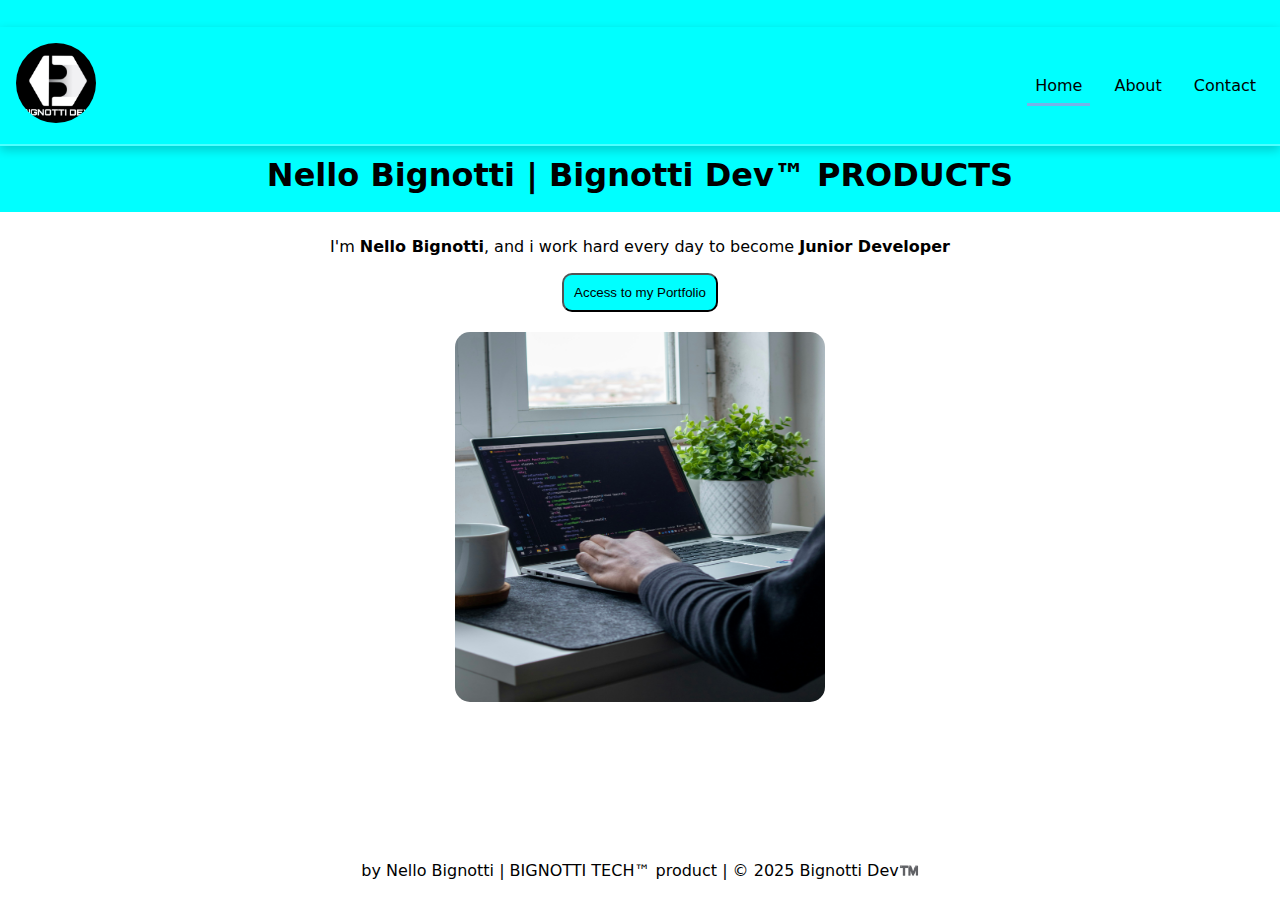
==== index.html @ 023cac76 "Making it better" ====
<!DOCTYPE html>
<html lang="en">
<head>
    <meta charset="UTF-8">
    <meta name="viewport" content="width=device-width, initial-scale=1.0">
    <title>001</title>

    <link rel="stylesheet" href="https://cdnjs.cloudflare.com/ajax/libs/font-awesome/6.0.0/css/all.min.css">
    <link rel="stylesheet" href="./css/style.css">
</head>
<body style="text-align: center; font-family: system-ui, -apple-system, BlinkMacSystemFont, 'Segoe UI', Roboto, Oxygen, Ubuntu, Cantarell, 'Open Sans', 'Helvetica Neue', sans-serif;">

    <header style=" height: 211.6px; background-color: aqua;padding-top: 27px; padding-bottom: 23px; margin: 0px; font-family: system-ui, -apple-system, BlinkMacSystemFont, 'Segoe UI', Roboto, Oxygen, Ubuntu, Cantarell, 'Open Sans', 'Helvetica Neue', sans-serif;">
        <nav>
            <a href="index.html" id="logo"><img src="./img/logo.jpg" alt="Logo" id="imgLogo"></a>
            <input type="checkbox" id="hamburger"/>
            <label for="hamburger">
                <i class="fa-solid fa-bars"></i>
            </label>
            <ul class="menu-animate">
                <li>
                    <a href="index.html" class="active">Home</a>
                </li>
                <li>
                    <a href="about.html">About</a>
                </li>
                <li>
                    <a href="contact.html">Contact</a>
                </li>
            </ul>
        </nav>
        <h1 style="padding-bottom: 10px; padding-top: 10px;" class="scroll-animate">Nello Bignotti | Bignotti Dev™ PRODUCTS</h1>
    </header>
   
    <div style="padding-top: 25px; padding-bottom: 20px;" id="div1" class="scroll-animate">
        
        <p>I'm <b>Nello Bignotti</b>,
        and i work hard every day to become <b>Junior Developer
        </b></p>
        <button>Access to my Portfolio</button>
    </div>
    <img src="./img/webdev.jpg" alt="NelloBignotti" id="img1" class="scroll-animate">
    
    <footer>by Nello Bignotti | BIGNOTTI TECH™ product | © 2025 Bignotti Dev™️</footer>

    <script defer>
        const checkbox = document.querySelector('#hamburger');
        const navLinks = document.querySelector('ul');
      
        checkbox.addEventListener('change', () => {
          navLinks.classList.toggle('active');
          navLinks.classList.toggle('show');
        });
        const links = document.querySelectorAll('ul a');
        links.forEach(link => {
        link.addEventListener('click', () => {
        checkbox.checked = false;
        navLinks.classList.remove('active');
        navLinks.classList.remove('show'); 
  });
    });
    </script>

    <!--per far salire gli elementi. questo script + css (show ecc ecc)-->
    <script>
        const animatedItems = document.querySelectorAll('.scroll-animate');

        function scrollAnimation() {
            animatedItems.forEach(item => {
                const itemTop = item.getBoundingClientRect().top;
                const windowHeight = window.innerHeight;

                if (itemTop < windowHeight - 100) {
                    item.classList.add('show');
                }else {
                    item.classList.remove('show');
                }
            });
        }

        window.addEventListener('scroll', scrollAnimation);
        window.addEventListener('load', scrollAnimation);
    </script>
</body>
</html>
---- css/style.css ----
html {
    scroll-behavior: smooth;
}

* {
    padding: 0;
    margin: 0;
    box-sizing: border-box;
}

nav {
    font-family: system-ui, -apple-system, BlinkMacSystemFont, 'Segoe UI', Roboto, Oxygen, Ubuntu, Cantarell, 'Open Sans', 'Helvetica Neue', sans-serif;
    display: flex;
    align-items: center;
    justify-content: space-between;
    padding: 1em;
    background-color: aqua;
    box-shadow: 0 4px 10px rgba(0, 0, 0, 0.2);
    border-bottom: 2px solid rgba(255, 255, 255, 0.3);
    transition: all 0.3s ease-in-out;
    position: relative;
    z-index: 10;
}

nav a {
    text-decoration: none;
    text-transform: capitalize;
    color: black;
    transition: background-color 0.3s ease-in-out;
}

#logo {
    font-size: 1.2em;
    font-weight: 600;
}

input[type="checkbox"] {
    appearance: none;
    -webkit-appearance: none;
}

label {
    display: none;
    cursor: pointer;
}

ul {
    list-style: none;
    display: flex;
    gap: 1em;
    transition: all 0.5s ease;
    opacity: 1;
}

ul a {
    padding: 0.5em;
    background-color: transparent; 
    transition: background-color 0.3s ease-in-out;
    border-bottom: 3px solid transparent;
}

ul a.active{
    border-bottom: 3px solid rgb(118, 179, 233);
}

ul a:hover {
    background-color: rgb(118, 179, 233); 
    border-bottom: 3px solid transparent;
}

.active {
    border-bottom: 3px solid rgb(118, 179, 233);
}

@media screen and (max-width: 600px) {
    label {
        display: block;
        z-index: 20;
    }

    ul {
        font-size: 1.2em;
        position: absolute;
        left: -100%;
        flex-direction: column;
        align-items: center;
        justify-content: center;
        background-color: rgb(60, 162, 196);
        gap: 2em;
        top: 60px;
        width: 100%;
        height: calc(100vh - 60px);
        opacity: 0;
        transition: all 0.5s ease-in-out;
        z-index: 10;
        
        width: 100%;
        text-align: center;
        background-color: rgb(60, 162, 196); /* Sfondo menu */
    }

    input[type="checkbox"]:checked ~ ul {
        left: 0;
        opacity: 1;
    }

    ul a {
        background-color: rgb(60, 162, 196); 

        padding: 1em; 
        font-size: 1.5em;
        text-align: center;
        width: 100%; 
        display: block;
        background-color: transparent;
    }

    ul a:hover {
        background-color: rgb(120, 187, 254); 
    }

    nav {
        padding: 1em; 
        display: flex;
        flex-direction: column;/* Mette logo e hamburger uno sopra l'altro */
        text-align: center;
    }

    #div1 {
        text-align: center;
        padding: 20px;
    }

    #img1 {
        width: 80%; /* Immagine più piccola */
        height: auto;
        margin-top: 20px;
    }

    button {
        width: 80%;
        max-width: 250px;
        margin: 10px auto;
        display: block;
        font-size: 1.2em;
    }

    footer {
        position: relative; /* Footer sempre giù */
        text-align: center;
        padding: 20px;
        font-size: 0.9em;
    }
}

body {
    background-color: white;
}

#div1 {
    background-color: #ffffff;
    padding: 25px 0;
}

p {
    padding-bottom: 17px;
}

button {
    border-radius: 10px;
    padding: 10px;
    background-color: aqua;
    transition: transform 0.3s ease-in-out;
}

button:hover {
    transform: scale(1.1);
}

footer {
    position: absolute;
    bottom: 20px;
    left: 0;
    width: 100%;
}

header {
    padding-top: 27px;
    padding-bottom: 23px;
    text-align: center;
}

h1 {
    font-size: 2rem;
    opacity: 1;
    transition: opacity 1s ease-in-out;
}

#img1 {
    border-radius: 15px;
    width: 370px;
    height: 370px;
    transition: transform 0.3s ease-in-out;
}

#img1:hover {
    transform: scale(1.1);
}

#imgLogo {
    width: 80px;
    border-radius: 50%;
    transition: transform 0.6s cubic-bezier(0.4, 0, 0.2, 1);
}

#imgLogo:hover {
    transform: scale(1.2) rotate(8deg);
}

.scroll-animate {
    opacity: 0;
    transform: translateY(50px);
    transition: opacity 1s ease, transform 1s ease;
}

.scroll-animate.show {
    opacity: 1;
    transform: translateY(0);
}

.scroll-animate {
    opacity: 0;
    transform: translateY(50px);
    transition: opacity 1s ease, transform 1s ease;
}

.scroll-animate.show {
    opacity: 1;
    transform: translateY(0);
}
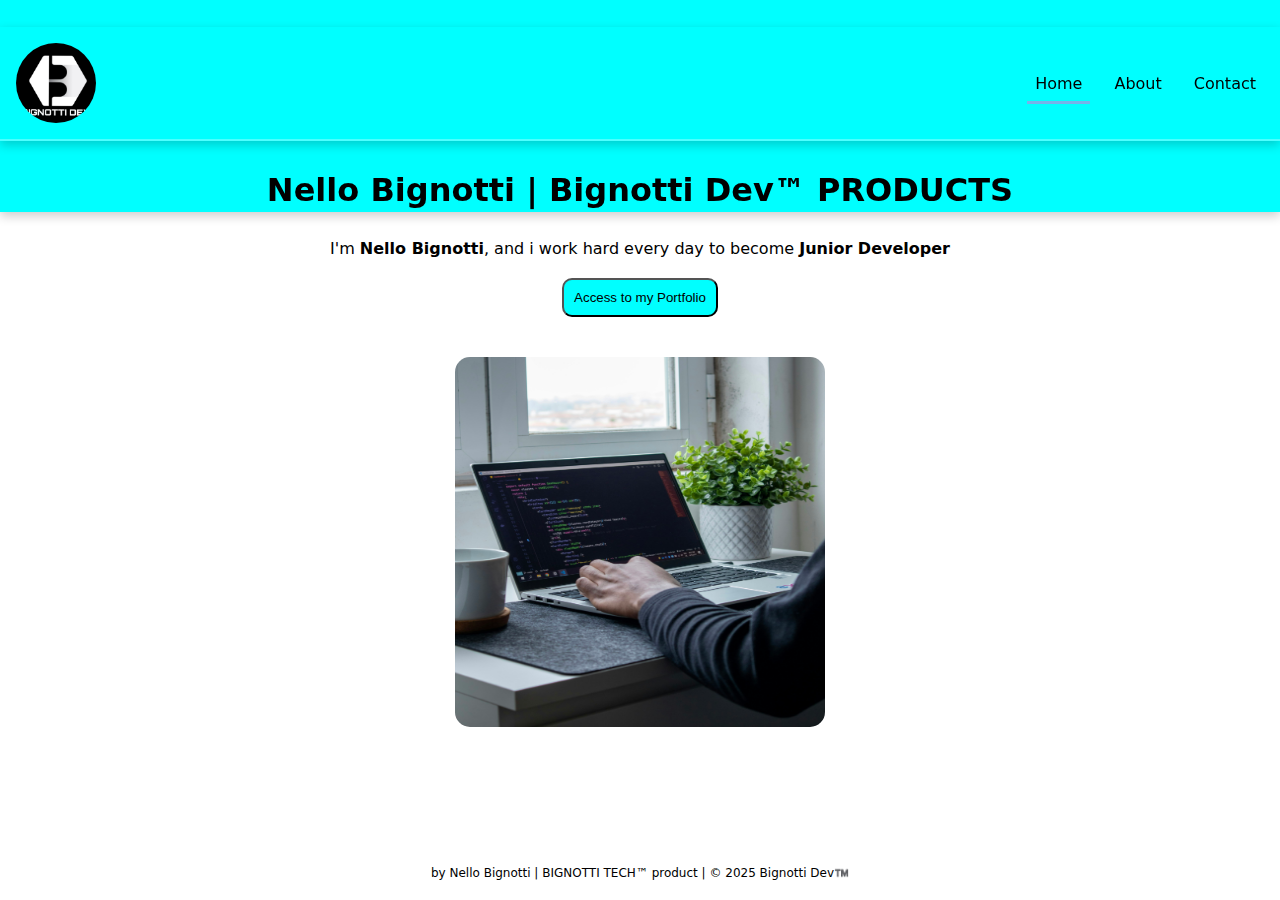
==== commit 56e7830d: "maitenance" ====
--- a/index.html
+++ b/index.html
@@ -3,7 +3,7 @@
 <head>
     <meta charset="UTF-8">
     <meta name="viewport" content="width=device-width, initial-scale=1.0">
-    <title>001</title>
+    <title>Home</title>
 
     <link rel="stylesheet" href="https://cdnjs.cloudflare.com/ajax/libs/font-awesome/6.0.0/css/all.min.css">
     <link rel="stylesheet" href="./css/style.css">
@@ -29,19 +29,27 @@
                 </li>
             </ul>
         </nav>
-        <h1 style="padding-bottom: 10px; padding-top: 10px;" class="scroll-animate">Nello Bignotti | Bignotti Dev™ PRODUCTS</h1>
+        <h1 style="padding-bottom: 10px; padding-top: 10px;" class="scroll-animate">Nello Bignotti | Bignotti <span id="span2"> Dev™ <span class="span1">PRODUCTS</span></span></h1>
     </header>
    
-    <div style="padding-top: 25px; padding-bottom: 20px;" id="div1" class="scroll-animate">
+    <section class="container">
+
+        <div style="padding-top: 25px; padding-bottom: 20px;" id="div1" class="scroll-animate">
         
-        <p>I'm <b>Nello Bignotti</b>,
-        and i work hard every day to become <b>Junior Developer
-        </b></p>
-        <button>Access to my Portfolio</button>
-    </div>
-    <img src="./img/webdev.jpg" alt="NelloBignotti" id="img1" class="scroll-animate">
+            <p>I'm <b>Nello Bignotti</b>,
+            and i work hard every day to become <b>Junior Developer
+            </b></p>
+            <button>Access to my Portfolio</button>
+        </div>
+        <img src="./img/webdev.jpg" alt="NelloBignotti" id="img1" class="scroll-animate">
+
+    </section>
     
     <footer>by Nello Bignotti | BIGNOTTI TECH™ product | © 2025 Bignotti Dev™️</footer>
+
+
+
+
 
     <script defer>
         const checkbox = document.querySelector('#hamburger');
@@ -81,5 +89,18 @@
         window.addEventListener('scroll', scrollAnimation);
         window.addEventListener('load', scrollAnimation);
     </script>
+
+    <script>
+        window.addEventListener('scroll', () => {
+        const nav = document.querySelector('nav');
+        nav.classList.toggle('scrolled', window.scrollY > 50);
+        });
+
+        window.addEventListener("scroll", function () {
+        const header = document.querySelector("header");
+        header.classList.toggle("scrolled", window.scrollY > 50);
+        });
+
+    </script>
 </body>
 </html>--- a/css/style.css
+++ b/css/style.css
@@ -1,5 +1,13 @@
 html {
     scroll-behavior: smooth;
+}
+
+body {
+    margin: 0;
+    padding: 0;
+    min-height: 100vh; 
+    overflow-x: hidden;
+    margin: 0;
 }
 
 * {
@@ -20,6 +28,13 @@
     transition: all 0.3s ease-in-out;
     position: relative;
     z-index: 10;
+
+    position: sticky;
+    top: 0;
+    z-index: 1000;
+    background-color: rgba(0, 255, 255, 0.9);
+    backdrop-filter: blur(10px);
+    transition: background-color 0.3s ease-in-out;
 }
 
 nav a {
@@ -151,7 +166,21 @@
         padding: 20px;
         font-size: 0.9em;
     }
-}
+    
+}
+
+@media screen and (max-width: 469px) {
+    #span2{
+        opacity: 0;
+    }
+}
+
+@media screen and (min-width: 470px) {
+    #span1{
+        opacity: 0;
+    }
+}
+
 
 body {
     background-color: white;
@@ -188,6 +217,14 @@
     padding-top: 27px;
     padding-bottom: 23px;
     text-align: center;
+    position: sticky;
+    top: 0;
+    z-index: 1000;
+    background-color: rgba(0, 255, 255, 0.9); 
+    backdrop-filter: blur(10px); 
+    transition: background-color 0.3s ease-in-out;
+    padding: 27px 0;
+    width: 100%;
 }
 
 h1 {
@@ -237,4 +274,122 @@
 .scroll-animate.show {
     opacity: 1;
     transform: translateY(0);
-}+}
+
+nav.scrolled {
+    padding: 0.5em; /* Navbar più piccola */
+    background-color: rgba(0, 255, 255, 0.8);
+}
+
+section {
+    padding-top: 120px; /* Stacca il testo dalla navbar */
+}
+
+
+
+* {
+    padding: 0;
+    margin: 0;
+    box-sizing: border-box;
+}
+
+html, body {
+    width: 100%;
+    height: 100%;
+    overflow-x: hidden;
+
+    margin: 0; /* Elimina qualsiasi margin di default */
+    padding: 0; /* Elimina anche i padding */
+    overflow-x: hidden; /* Se per caso ci sono scrollbar strane */
+    scroll-behavior: smooth; /* Scroll figo */
+}
+
+header {
+    position: sticky;
+    top: 0;
+    width: 100%;
+    z-index: 1000;
+    background: rgba(0, 255, 255, 0.9);
+    backdrop-filter: blur(10px);
+    transition: 0.3s;
+    padding: 20px 0;
+    text-align: center;
+}
+
+h1, p {
+    text-align: center;
+    margin: 20px 0;
+}
+
+img {
+    max-width: 100%;
+    display: block;
+    margin: 0 auto;
+    border-radius: 10px;
+}
+
+.container {
+    text-align: center;
+    padding: 50px 20px; /* Fa da distanziatore */
+}
+
+footer {
+    text-align: center;
+    margin-top: 30px;
+    font-size: 12px;
+}
+
+/* SISTEMA TESTO SOTTO SBALLATO */
+.container {
+    display: flex;
+    flex-direction: column;
+    align-items: center;
+    justify-content: center;
+    text-align: center;
+    padding: 50px 20px;
+    gap: 20px; /* spazio tra gli elementi */
+    
+}
+
+.container {
+    padding-top: 0; /* Giustizia è servita */
+    margin-top: 0;
+}
+
+/* NAVBAR STICKY */
+header {
+    position: sticky;
+    top: 0;
+    width: 100%;
+    z-index: 1000; /* Assicura che rimanga sopra tutto */
+    background: rgba(0, 255, 255, 0.9); /* Sfondo semi trasparente */
+    backdrop-filter: blur(10px); /* Effetto vetro smerigliato */
+    box-shadow: 0 4px 10px rgba(0, 0, 0, 0.2);
+    transition: background 0.3s ease;
+}
+
+header.scrolled {
+    background: rgba(0, 255, 255, 1); /* Quando scrolli diventa più scuro */
+}
+
+p {
+    margin: 0 auto; /* Testo sempre centrato */
+    max-width: 700px;
+    line-height: 1.5;
+}
+
+
+button {
+    animation: pulse 2s infinite ease-in-out;
+}
+
+@keyframes pulse {
+    0%, 100% {
+        transform: scale(1);
+        opacity: 1;
+    }
+    50% {
+        transform: scale(1.05);
+        opacity: 0.8;
+    }
+}
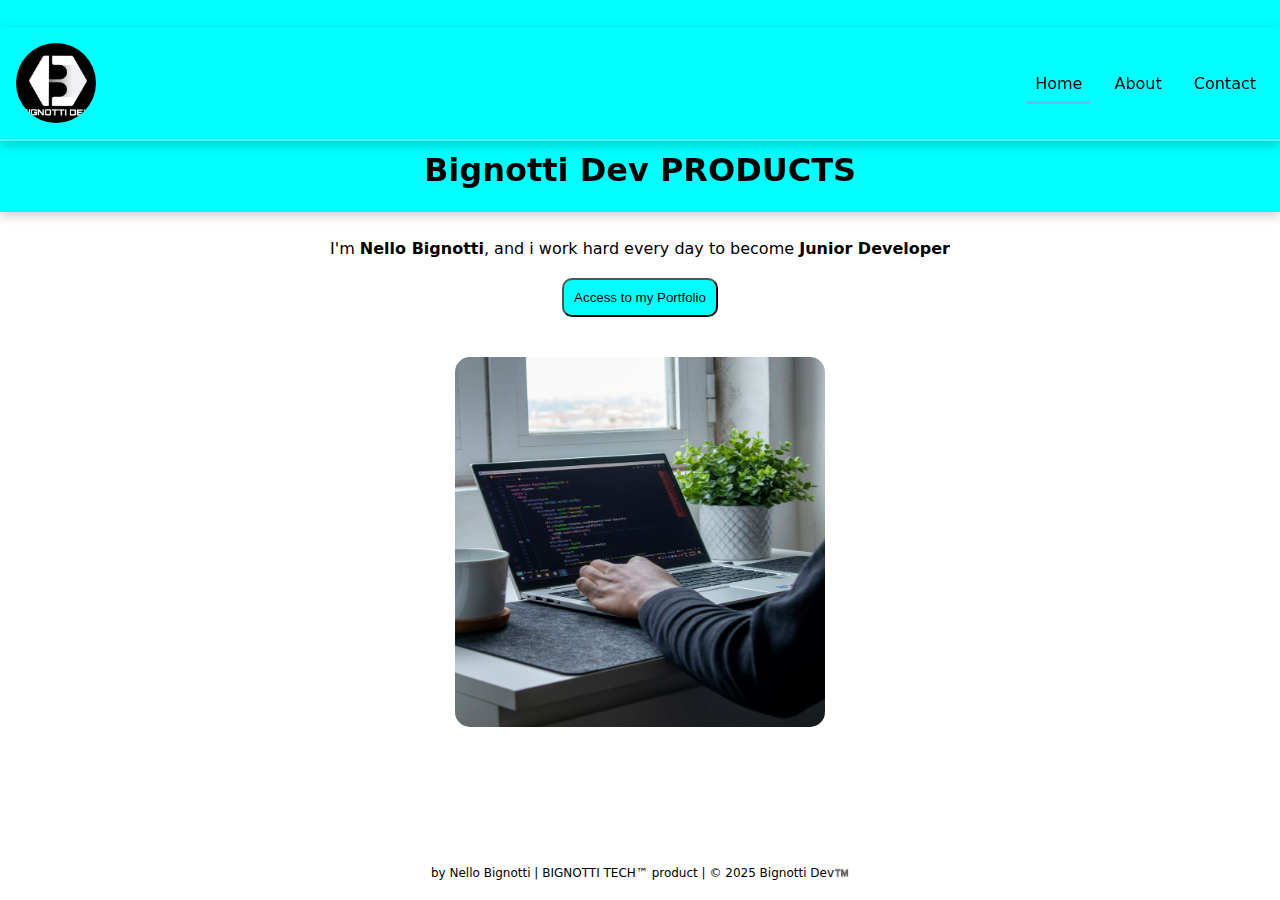
==== commit 22275a2f: "maintenance" ====
--- a/index.html
+++ b/index.html
@@ -29,7 +29,7 @@
                 </li>
             </ul>
         </nav>
-        <h1 style="padding-bottom: 10px; padding-top: 10px;" class="scroll-animate">Nello Bignotti | Bignotti <span id="span2"> Dev™ <span class="span1">PRODUCTS</span></span></h1>
+        <h1 style=" padding-top: 10px;" class="scroll-animate">Bignotti Dev PRODUCTS</h1>
     </header>
    
     <section class="container">
--- a/css/style.css
+++ b/css/style.css
@@ -166,19 +166,8 @@
         padding: 20px;
         font-size: 0.9em;
     }
+
     
-}
-
-@media screen and (max-width: 469px) {
-    #span2{
-        opacity: 0;
-    }
-}
-
-@media screen and (min-width: 470px) {
-    #span1{
-        opacity: 0;
-    }
 }
 
 
@@ -225,12 +214,20 @@
     transition: background-color 0.3s ease-in-out;
     padding: 27px 0;
     width: 100%;
+
+
 }
 
 h1 {
     font-size: 2rem;
     opacity: 1;
     transition: opacity 1s ease-in-out;
+
+    
+    margin-top: 0; /* Nessun margine di fuga */
+    padding: 0; /* Nessun trucco di magia */
+    position: relative; /* Per evitare che voli via come una mongolfiera */
+    z-index: 2; /* Sempre sopra la navbar ma sotto Dio */
 }
 
 #img1 {
@@ -302,6 +299,9 @@
     padding: 0; /* Elimina anche i padding */
     overflow-x: hidden; /* Se per caso ci sono scrollbar strane */
     scroll-behavior: smooth; /* Scroll figo */
+
+    overflow-x: hidden; /* Per evitare movimenti strani */
+    scroll-behavior: smooth; /* Scroll clean di BIGNOTTI TECH™ */
 }
 
 header {
@@ -314,11 +314,19 @@
     transition: 0.3s;
     padding: 20px 0;
     text-align: center;
-}
+    box-shadow: 0 4px 10px rgba(0, 0, 0, 0.2);
+    transition: background 0.3s ease;
+    
+}
+
+
+header.scrolled {
+    background: rgba(0, 255, 255, 1); /* Quando scrolli diventa più scuro */
+}
+
 
 h1, p {
     text-align: center;
-    margin: 20px 0;
 }
 
 img {
@@ -331,16 +339,6 @@
 .container {
     text-align: center;
     padding: 50px 20px; /* Fa da distanziatore */
-}
-
-footer {
-    text-align: center;
-    margin-top: 30px;
-    font-size: 12px;
-}
-
-/* SISTEMA TESTO SOTTO SBALLATO */
-.container {
     display: flex;
     flex-direction: column;
     align-items: center;
@@ -348,29 +346,16 @@
     text-align: center;
     padding: 50px 20px;
     gap: 20px; /* spazio tra gli elementi */
-    
-}
-
-.container {
     padding-top: 0; /* Giustizia è servita */
     margin-top: 0;
 }
 
-/* NAVBAR STICKY */
-header {
-    position: sticky;
-    top: 0;
-    width: 100%;
-    z-index: 1000; /* Assicura che rimanga sopra tutto */
-    background: rgba(0, 255, 255, 0.9); /* Sfondo semi trasparente */
-    backdrop-filter: blur(10px); /* Effetto vetro smerigliato */
-    box-shadow: 0 4px 10px rgba(0, 0, 0, 0.2);
-    transition: background 0.3s ease;
-}
-
-header.scrolled {
-    background: rgba(0, 255, 255, 1); /* Quando scrolli diventa più scuro */
-}
+footer {
+    text-align: center;
+    margin-top: 30px;
+    font-size: 12px;
+}
+
 
 p {
     margin: 0 auto; /* Testo sempre centrato */
@@ -393,3 +378,4 @@
         opacity: 0.8;
     }
 }
+
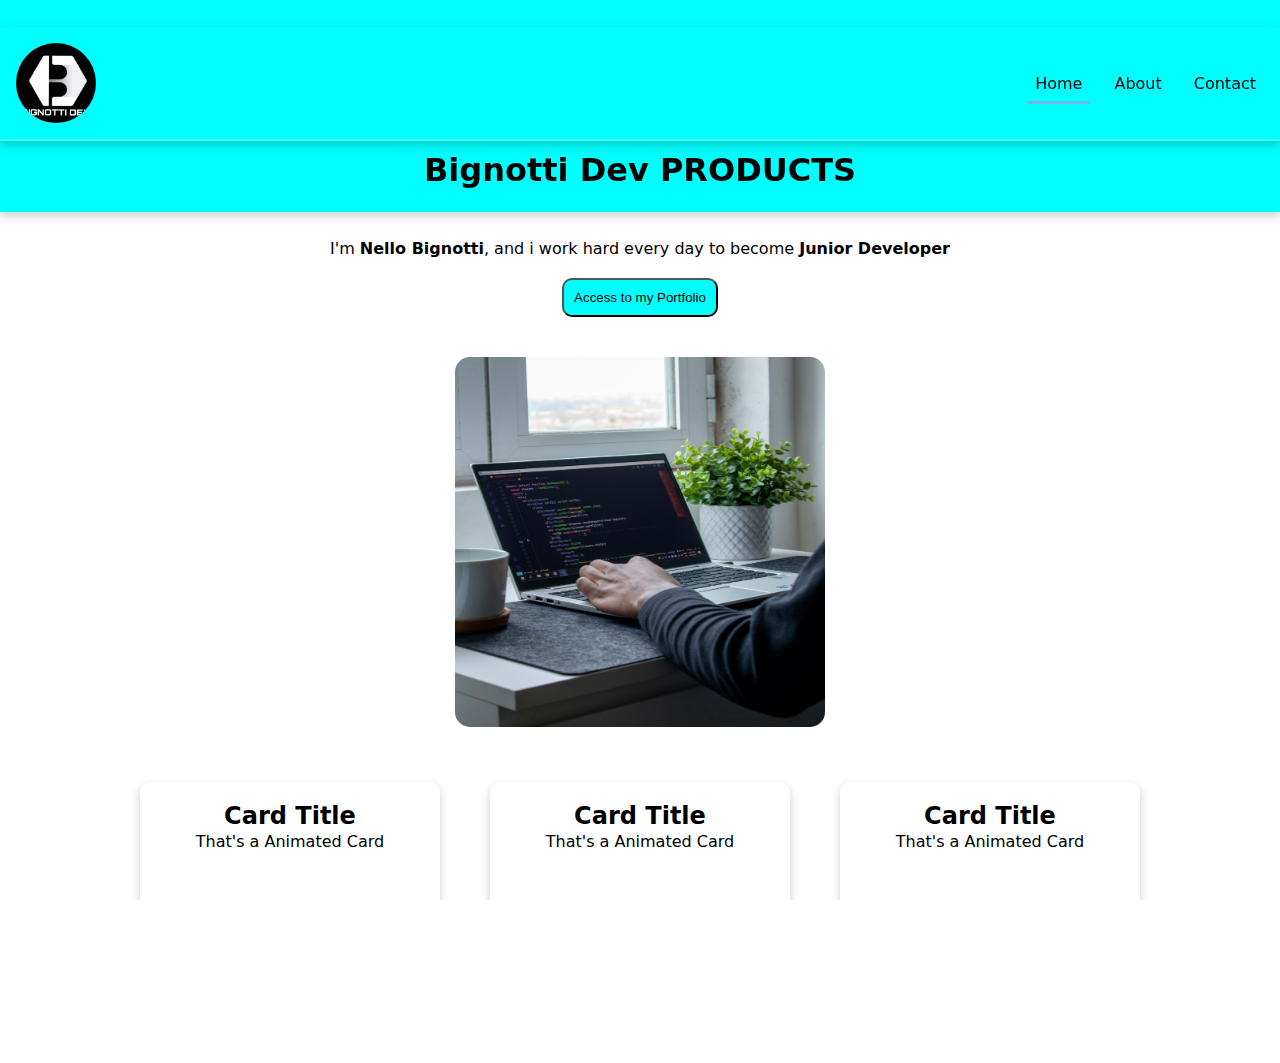
==== commit 977c5d9d: "maintenance" ====
--- a/index.html
+++ b/index.html
@@ -35,13 +35,27 @@
     <section class="container">
 
         <div style="padding-top: 25px; padding-bottom: 20px;" id="div1" class="scroll-animate">
-        
-            <p>I'm <b>Nello Bignotti</b>,
+            <p class="scroll-animate">I'm <b>Nello Bignotti</b>,
             and i work hard every day to become <b>Junior Developer
             </b></p>
             <button>Access to my Portfolio</button>
         </div>
         <img src="./img/webdev.jpg" alt="NelloBignotti" id="img1" class="scroll-animate">
+
+        <div class="container-card">
+            <div class="card">
+                <h2>Card Title</h2>
+                <p>That's a Animated Card</p>
+            </div>
+            <div class="card">
+                <h2>Card Title</h2>
+                <p>That's a Animated Card</p>
+            </div>
+            <div class="card">
+                <h2>Card Title</h2>
+                <p>That's a Animated Card</p>
+            </div>
+        </div>
 
     </section>
     
@@ -90,17 +104,32 @@
         window.addEventListener('load', scrollAnimation);
     </script>
 
+   
+
     <script>
-        window.addEventListener('scroll', () => {
-        const nav = document.querySelector('nav');
-        nav.classList.toggle('scrolled', window.scrollY > 50);
+    const navbarItems = document.querySelectorAll('.scroll-animate');
+ 
+    function scrollAnimation() {
+        animatedItems.forEach(item => {
+            const itemTop = item.getBoundingClientRect().top;
+            const windowHeight = window.innerHeight;
+ 
+            if (itemTop < windowHeight - 50) {
+                item.classList.add('show');
+            }
         });
+    }
+ 
+    window.addEventListener('scroll', scrollAnimation);
+    window.addEventListener('load', scrollAnimation);
+ </script>
 
-        window.addEventListener("scroll", function () {
-        const header = document.querySelector("header");
-        header.classList.toggle("scrolled", window.scrollY > 50);
-        });
+<script>
+    window.addEventListener("scroll", function() {
+        document.querySelector("nav").classList.toggle("scrolled", window.scrollY > 50);
+    });
+ </script>
 
-    </script>
+ 
 </body>
 </html>--- a/css/style.css
+++ b/css/style.css
@@ -9,13 +9,7 @@
     overflow-x: hidden;
     margin: 0;
 }
-
-* {
-    padding: 0;
-    margin: 0;
-    box-sizing: border-box;
-}
-
+ 
 nav {
     font-family: system-ui, -apple-system, BlinkMacSystemFont, 'Segoe UI', Roboto, Oxygen, Ubuntu, Cantarell, 'Open Sans', 'Helvetica Neue', sans-serif;
     display: flex;
@@ -35,7 +29,13 @@
     background-color: rgba(0, 255, 255, 0.9);
     backdrop-filter: blur(10px);
     transition: background-color 0.3s ease-in-out;
-}
+
+}
+
+nav.scrolled {
+    backdrop-filter: blur(10px);
+    background: rgba(0, 0, 0, 0.6);
+ }
 
 nav a {
     text-decoration: none;
@@ -165,9 +165,22 @@
         text-align: center;
         padding: 20px;
         font-size: 0.9em;
-    }
-
+        font-size: 12px;
+        padding: 15px;
+    }
+
+    .container-card{
+        display: flex;
+        flex-direction: column;
+        align-items: center;
+    }
     
+}
+
+@media screen and (min-width: 600px){
+    .container-card{
+        display: flex;
+    }
 }
 
 
@@ -196,10 +209,18 @@
 }
 
 footer {
-    position: absolute;
+    position: relative;
     bottom: 20px;
     left: 0;
     width: 100%;
+    text-align: center;
+    margin-top: 30px;
+    font-size: 14px;
+    
+    margin-top: auto; /*per farlo stare in fondo */
+    background-color: #000;
+    color: white;
+    padding: 15px;
 }
 
 header {
@@ -265,7 +286,7 @@
 .scroll-animate {
     opacity: 0;
     transform: translateY(50px);
-    transition: opacity 1s ease, transform 1s ease;
+    transition: opacity 0.8s ease, transform 0.8s ease;
 }
 
 .scroll-animate.show {
@@ -302,6 +323,9 @@
 
     overflow-x: hidden; /* Per evitare movimenti strani */
     scroll-behavior: smooth; /* Scroll clean di BIGNOTTI TECH™ */
+
+    display: flex;
+    flex-direction: column;
 }
 
 header {
@@ -350,13 +374,6 @@
     margin-top: 0;
 }
 
-footer {
-    text-align: center;
-    margin-top: 30px;
-    font-size: 12px;
-}
-
-
 p {
     margin: 0 auto; /* Testo sempre centrato */
     max-width: 700px;
@@ -379,3 +396,74 @@
     }
 }
 
+a {
+    color: white;
+    text-decoration: none;
+    position: relative;
+    transition: color 0.3s ease-in-out;
+ }
+ 
+ a::after {
+    content: "";
+    position: absolute;
+    left: 50%;
+    bottom: -2px;
+    width: 0;
+    height: 2px;
+    background-color: cyan;
+    transition: width 0.3s ease-in-out, left 0.3s ease-in-out;
+ }
+ 
+ a:hover {
+    color: cyan;
+ }
+ 
+ a:hover::after {
+    width: 100%;
+    left: 0;
+ }
+
+ 
+ @keyframes glitch {
+    0% { text-shadow: 2px 2px red; }
+    25% { text-shadow: -2px -2px cyan; }
+    50% { text-shadow: 2px -2px magenta; }
+    75% { text-shadow: -2px 2px lime; }
+    100% { text-shadow: 2px 2px red; }
+ }
+ 
+ h1 {
+    /*animation: glitch 0.3s infinite alternate; cosi va al'infinito*/
+    animation: glitch 0.5s ease-in-out 3; /* Dura 0.5s e ripete solo 3 volte */
+     
+ }
+ 
+ /*oppure aggiungi id all'h1 di glitch-title e poi aggiungi uno script tipo
+ <script>
+   setTimeout(() => {
+       document.getElementById("glitch-title").style.animation = "none"; 
+   }, 1500); // Si ferma dopo 1.5 secondi (puoi modificare il tempo)
+</script>
+*/
+
+.card{
+    background-color: white;
+    padding: 20px;
+    margin: 15px;
+    width:300px;
+    height: 150px;
+    border-radius: 10px;
+    box-shadow: 0 4px 10px rgba(0, 0, 0, 0.2);
+    transition: transform 0.3s ease-in-out, box-shadow 0.3s ease-in-out;
+}
+
+.card:hover{
+    transform: translateY(-10px);
+    box-shadow: 0 8px 20px rgba(0, 0, 0, 0.3);
+}
+
+.container-card{
+    display: flex;
+    gap: 20px;
+    padding: 20px;
+} 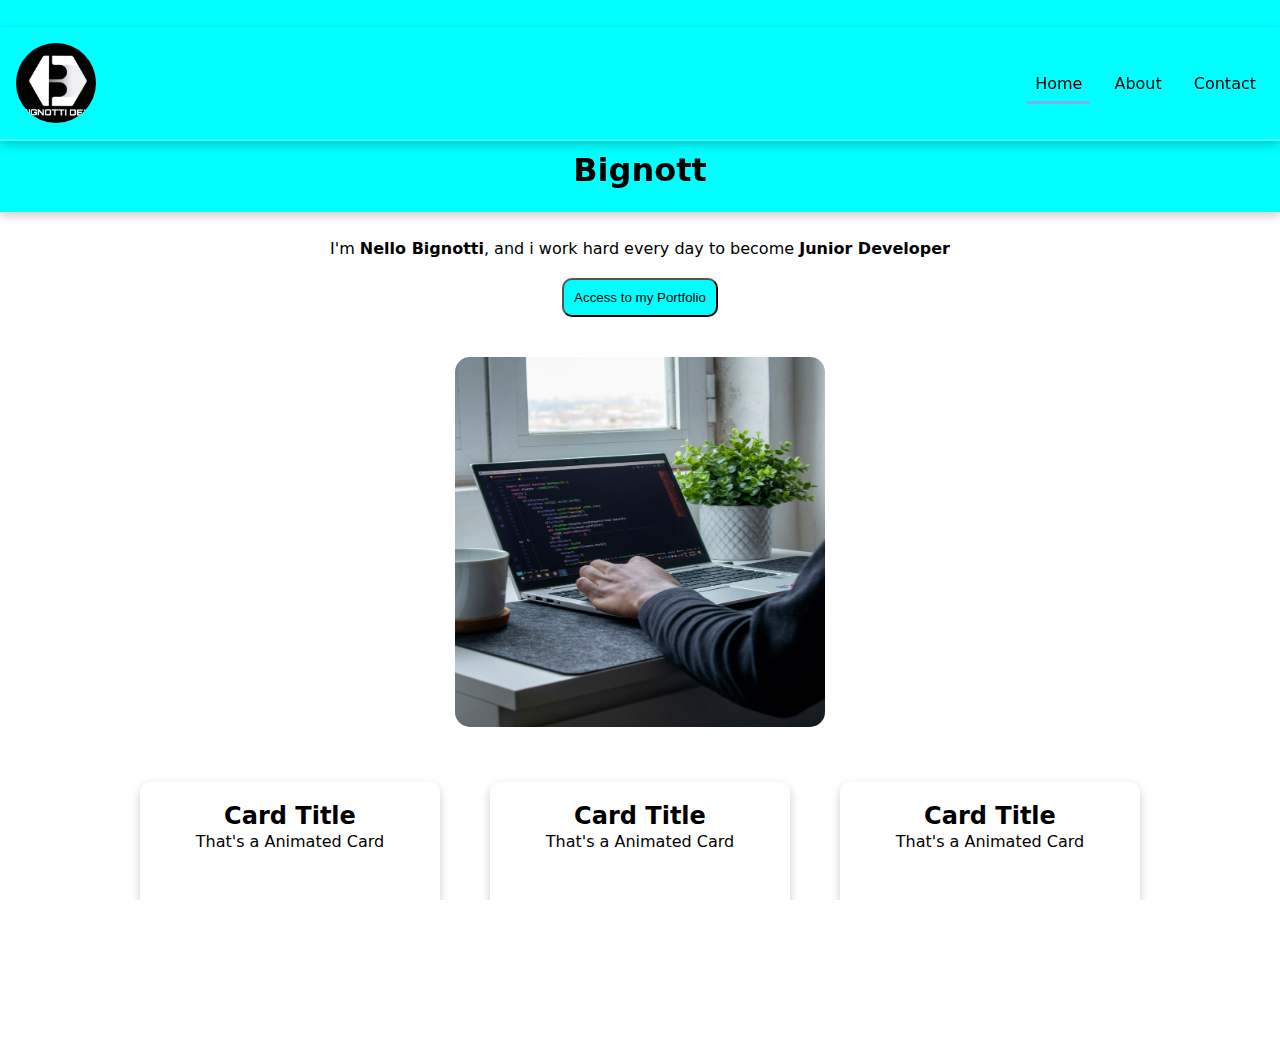
==== commit f406f352: "maintenance" ====
--- a/index.html
+++ b/index.html
@@ -29,7 +29,7 @@
                 </li>
             </ul>
         </nav>
-        <h1 style=" padding-top: 10px;" class="scroll-animate">Bignotti Dev PRODUCTS</h1>
+        <h1 style=" padding-top: 10px;" id="typing-title" class="scroll-animate"></h1>
     </header>
    
     <section class="container">
@@ -106,7 +106,7 @@
 
    
 
-    <script>
+<script>
     const navbarItems = document.querySelectorAll('.scroll-animate');
  
     function scrollAnimation() {
@@ -130,6 +130,21 @@
     });
  </script>
 
+<!--per scrivere il titolo carattere per carattere-->
+<script>
+    document.addEventListener("DOMContentLoaded", function(){
+        const title = "Bignotti Dev PRODUCTS";
+        let i = 0;
+        function typeEffect(){
+            if(i < title.length){
+                document.getElementById("typing-title").innerHTML += title.charAt(i);
+                i++;
+                setTimeout(typeEffect, 100);
+            }
+        }
+        typeEffect();
+    });
+</script>
  
 </body>
 </html>--- a/css/style.css
+++ b/css/style.css
@@ -201,11 +201,14 @@
     border-radius: 10px;
     padding: 10px;
     background-color: aqua;
-    transition: transform 0.3s ease-in-out;
+    color: black;
+    cursor:pointer;
+    transition: transform 0.3s ease-in-out, box-shadow 0.3s ease-in-out;
 }
 
 button:hover {
     transform: scale(1.1);
+    box-shadow: 0px 0px 35px rgba(0, 255, 255, 0.9);
 }
 
 footer {
@@ -380,10 +383,12 @@
     line-height: 1.5;
 }
 
+/* animazione per far pulsare il button
 
 button {
     animation: pulse 2s infinite ease-in-out;
 }
+
 
 @keyframes pulse {
     0%, 100% {
@@ -395,6 +400,7 @@
         opacity: 0.8;
     }
 }
+*/
 
 a {
     color: white;
@@ -423,7 +429,7 @@
     left: 0;
  }
 
- 
+/*
  @keyframes glitch {
     0% { text-shadow: 2px 2px red; }
     25% { text-shadow: -2px -2px cyan; }
@@ -433,18 +439,20 @@
  }
  
  h1 {
-    /*animation: glitch 0.3s infinite alternate; cosi va al'infinito*/
-    animation: glitch 0.5s ease-in-out 3; /* Dura 0.5s e ripete solo 3 volte */
+    animation: glitch 0.3s infinite alternate; cosi va al'infinito
+    animation: glitch 0.5s ease-in-out 3;  Dura 0.5s e ripete solo 3 volte 
      
  }
  
- /*oppure aggiungi id all'h1 di glitch-title e poi aggiungi uno script tipo
+ oppure aggiungi id all'h1 di glitch-title e poi aggiungi uno script tipo
  <script>
    setTimeout(() => {
        document.getElementById("glitch-title").style.animation = "none"; 
    }, 1500); // Si ferma dopo 1.5 secondi (puoi modificare il tempo)
 </script>
 */
+
+
 
 .card{
     background-color: white;
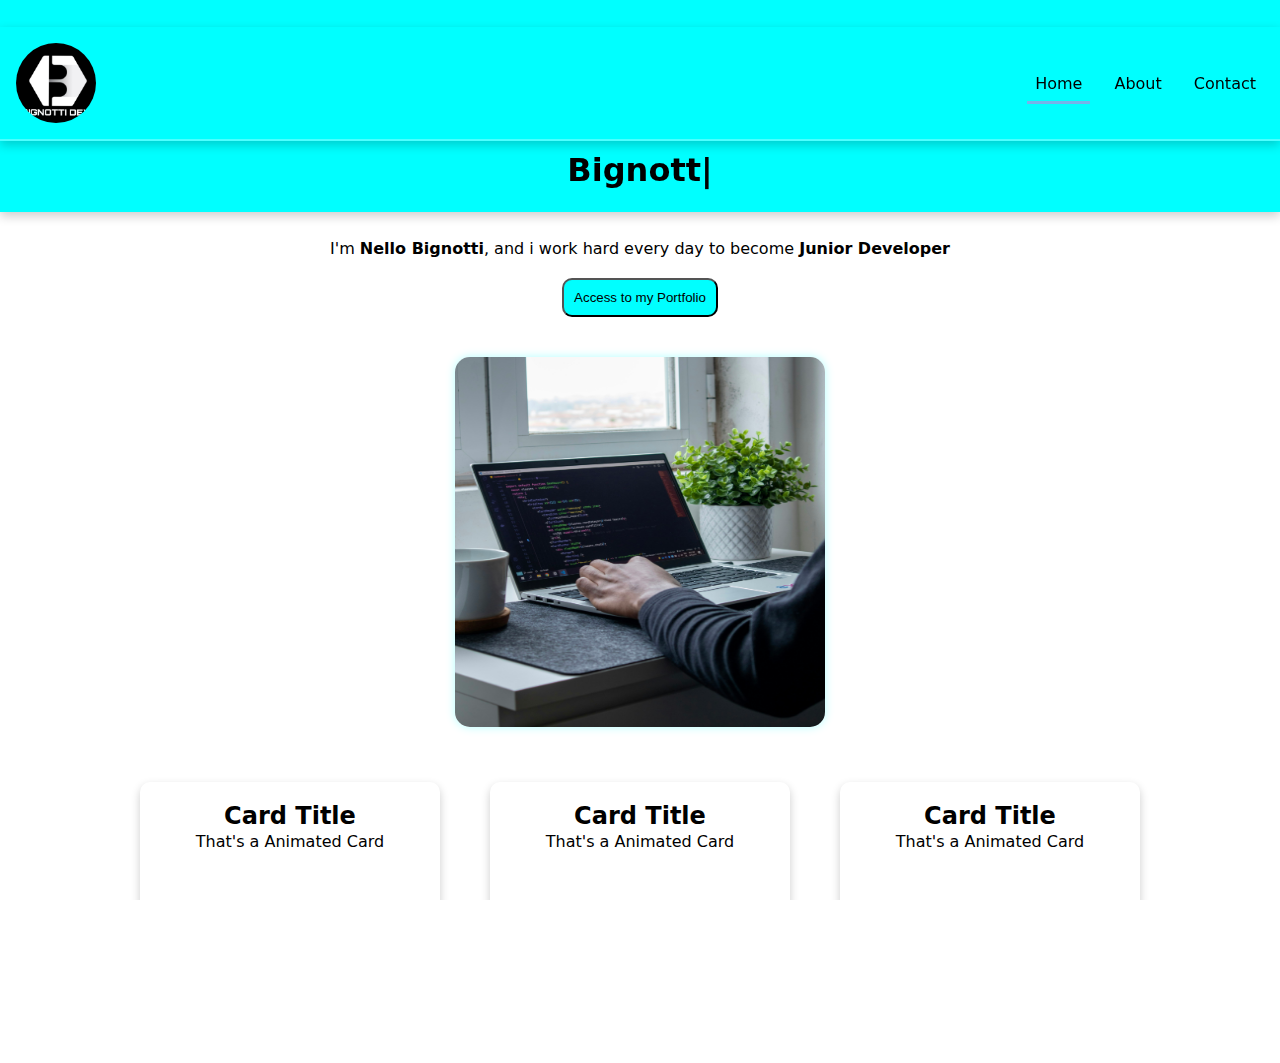
==== commit 15a520c6: "maintenance" ====
--- a/index.html
+++ b/index.html
@@ -145,6 +145,41 @@
         typeEffect();
     });
 </script>
+
+<!--cursore lampeggiante-->
+
+<script>
+    document.addEventListener("DOMContentLoaded", function () {
+        const title = "Bignotti Dev PRODUCTS";
+        let i = 0;
+        let isTyping = true; // Per alternare il cursore lampeggiante
+        const titleElement = document.getElementById("typing-title");
+
+        function typeEffect() {
+            if (i < title.length) {
+                titleElement.innerHTML = title.substring(0, i + 1) + '<span class="cursor">|</span>';
+                i++;
+                setTimeout(typeEffect, 100);
+            } else {
+                const cursor = document.querySelector(".cursor");
+
+                // Fa lampeggiare il cursore
+                let blinkInterval = setInterval(() => {
+                    isTyping = !isTyping;
+                    cursor.style.opacity = isTyping ? "1" : "0";
+                }, 500);
+
+                // Dopo 3 secondi, ferma il lampeggio e rimuove il cursore
+                setTimeout(() => {
+                    clearInterval(blinkInterval); // Ferma il lampeggio
+                    cursor.style.display = "none"; // Nasconde il cursore
+                }, 3000);
+            }
+        }
+
+        typeEffect();
+    });
+</script>
  
 </body>
 </html>--- a/css/style.css
+++ b/css/style.css
@@ -211,19 +211,34 @@
     box-shadow: 0px 0px 35px rgba(0, 255, 255, 0.9);
 }
 
+button:active {
+    transform: scale(0.95);
+    box-shadow: 0 2px 4px rgba(0, 0, 0, 0.3);
+}
+
 footer {
     position: relative;
     bottom: 20px;
     left: 0;
     width: 100%;
-    text-align: center;
+    /* se non metti display flex usa questo text-align: center;*/
     margin-top: 30px;
     font-size: 14px;
-    
+    display: flex;
+    align-items: center;
+    justify-content: center;
     margin-top: auto; /*per farlo stare in fondo */
     background-color: #000;
     color: white;
     padding: 15px;
+    transform: scale(1);
+    transition: transform 0.3s ease-in-out, background-color 0.3s ease-in-out;
+}
+
+footer:hover {
+    cursor: pointer;
+    transform: scale(1.08);
+    background-color: rgba(0, 0, 0, 0.82);
 }
 
 header {
@@ -258,11 +273,13 @@
     border-radius: 15px;
     width: 370px;
     height: 370px;
-    transition: transform 0.3s ease-in-out;
+    transition: transform 0.3s ease-in-out, box-shadow 0.3s ease-in-out;
+    box-shadow: 0px 0px 10px rgba(0, 255, 255, 0.3)
 }
 
 #img1:hover {
-    transform: scale(1.1);
+    transform: scale(1.05);
+    box-shadow: 0px 0px 75px rgba(0, 255, 255, 0.8);
 }
 
 #imgLogo {
@@ -466,12 +483,19 @@
 }
 
 .card:hover{
+    cursor: pointer;
     transform: translateY(-10px);
     box-shadow: 0 8px 20px rgba(0, 0, 0, 0.3);
 }
+
+.card:active {
+    transform: scale(0.95);
+    box-shadow: 0 2px 4px rgba(0, 0, 0, 0.3);
+}
+
 
 .container-card{
     display: flex;
     gap: 20px;
     padding: 20px;
-} +} 
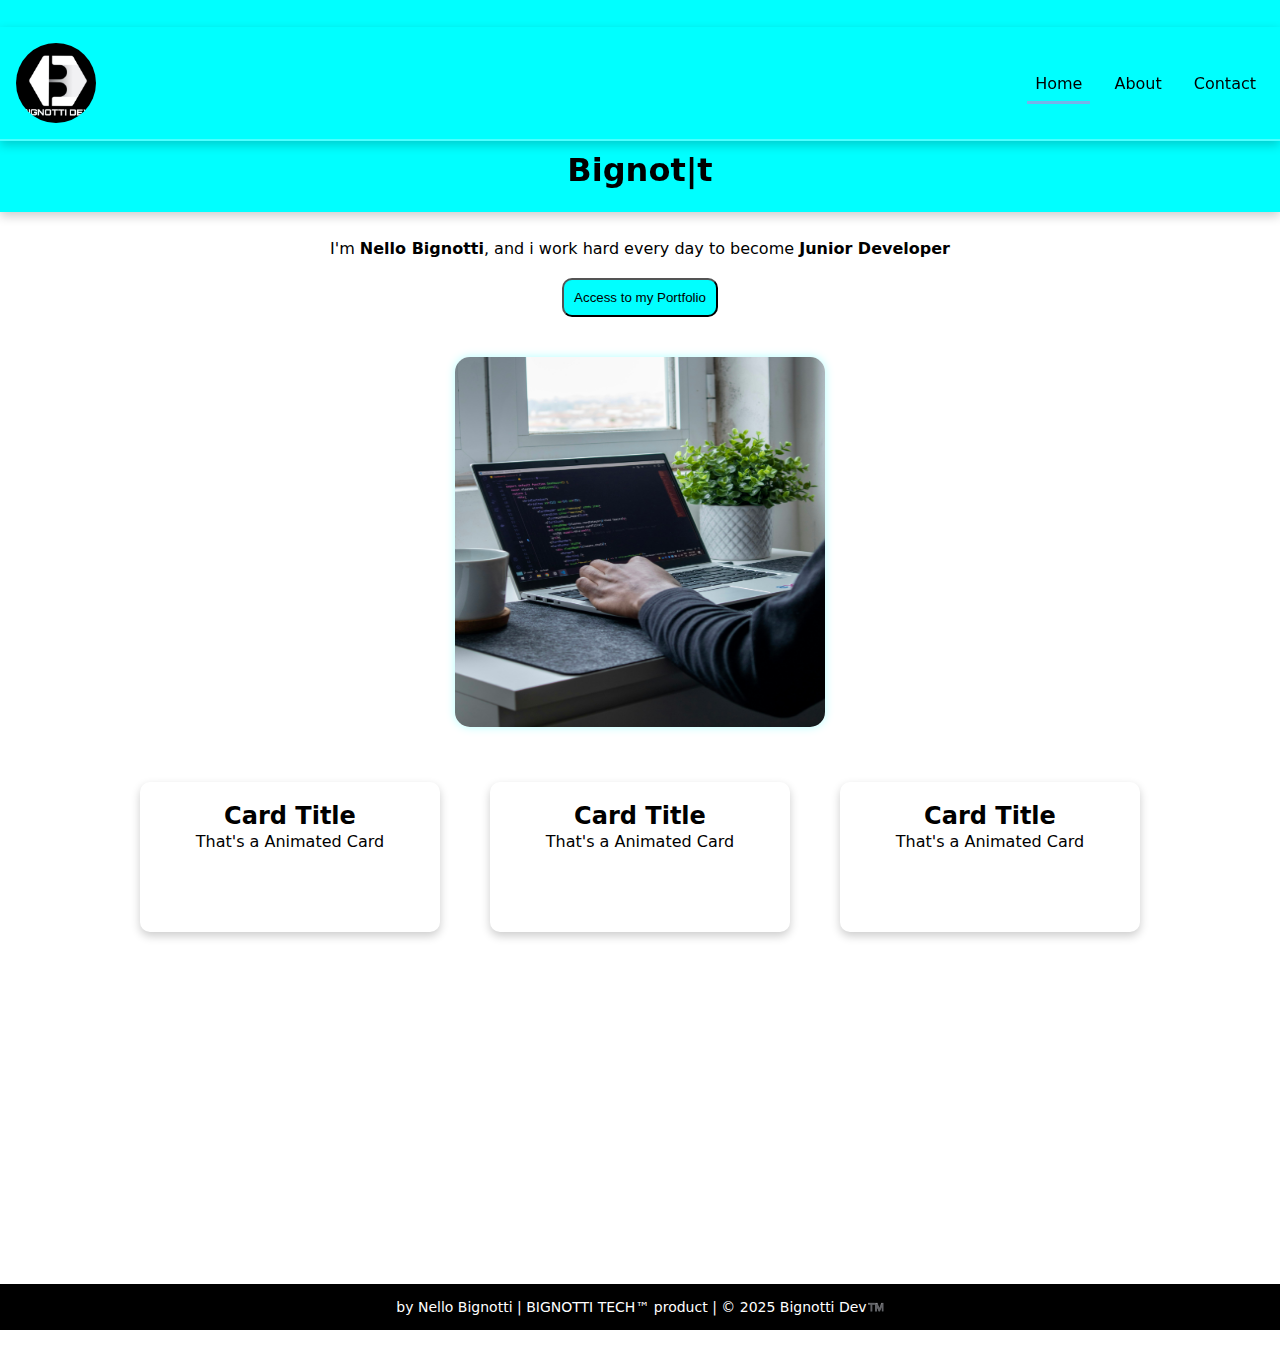
==== commit df0bfef2: "maintenance" ====
--- a/index.html
+++ b/index.html
@@ -43,25 +43,25 @@
         <img src="./img/webdev.jpg" alt="NelloBignotti" id="img1" class="scroll-animate">
 
         <div class="container-card">
-            <div class="card">
+            <div class="card scroll-animate">
                 <h2>Card Title</h2>
                 <p>That's a Animated Card</p>
             </div>
-            <div class="card">
+            <div class="card scroll-animate">
                 <h2>Card Title</h2>
                 <p>That's a Animated Card</p>
             </div>
-            <div class="card">
+            <div class="card scroll-animate">
                 <h2>Card Title</h2>
                 <p>That's a Animated Card</p>
             </div>
         </div>
-
+        
     </section>
     
     <footer>by Nello Bignotti | BIGNOTTI TECH™ product | © 2025 Bignotti Dev™️</footer>
 
-
+    <button id="backToTop" class="hidden">⬆</button> 
 
 
 
@@ -180,6 +180,31 @@
         typeEffect();
     });
 </script>
- 
+
+<script>
+    document.addEventListener("DOMContentLoaded", function() {
+        const backToTop = document.getElementById("backToTop");
+        if (!backToTop) {
+            console.error("⚠️ Il bottone 'backToTop' non è stato trovato nel DOM!");
+            return; // Esce dallo script se il bottone non esiste
+        }
+
+        window.addEventListener("scroll", function() {
+            if (window.scrollY > 200) { 
+                backToTop.classList.add("show");
+                backToTop.classList.remove("hidden");
+            } else {
+                backToTop.classList.remove("show");
+                backToTop.classList.add("hidden");
+            }
+        });
+
+        backToTop.addEventListener("click", function() {
+            window.scrollTo({ top: 0, behavior: "smooth" });
+        });
+    });
+</script>
+
+
 </body>
 </html>--- a/css/style.css
+++ b/css/style.css
@@ -81,6 +81,15 @@
 ul a:hover {
     background-color: rgb(118, 179, 233); 
     border-bottom: 3px solid transparent;
+
+}
+
+li{
+    transition: transform 0.3s ease-in-out;
+}
+
+li:hover{
+    transform: scale(1.35);
 }
 
 .active {
@@ -186,6 +195,7 @@
 
 body {
     background-color: white;
+    min-height: 150vh;
 }
 
 #div1 {
@@ -295,17 +305,6 @@
 .scroll-animate {
     opacity: 0;
     transform: translateY(50px);
-    transition: opacity 1s ease, transform 1s ease;
-}
-
-.scroll-animate.show {
-    opacity: 1;
-    transform: translateY(0);
-}
-
-.scroll-animate {
-    opacity: 0;
-    transform: translateY(50px);
     transition: opacity 0.8s ease, transform 0.8s ease;
 }
 
@@ -499,3 +498,26 @@
     gap: 20px;
     padding: 20px;
 } 
+
+
+#backToTop {
+    position: fixed;
+    bottom: 20px;
+    right: 20px;
+    width: 50px;
+    height: 50px;
+    background-color: aqua;
+    color: black;
+    border: none;
+    border-radius: 50%;
+    cursor: pointer;
+    font-size: 20px;
+    opacity: 0;
+    visibility: hidden;
+    transition: opacity 0.3s ease-in-out, visibility 0.3s ease-in-out;
+}
+
+#backToTop.show {
+    opacity: 1;
+    visibility: visible;
+}
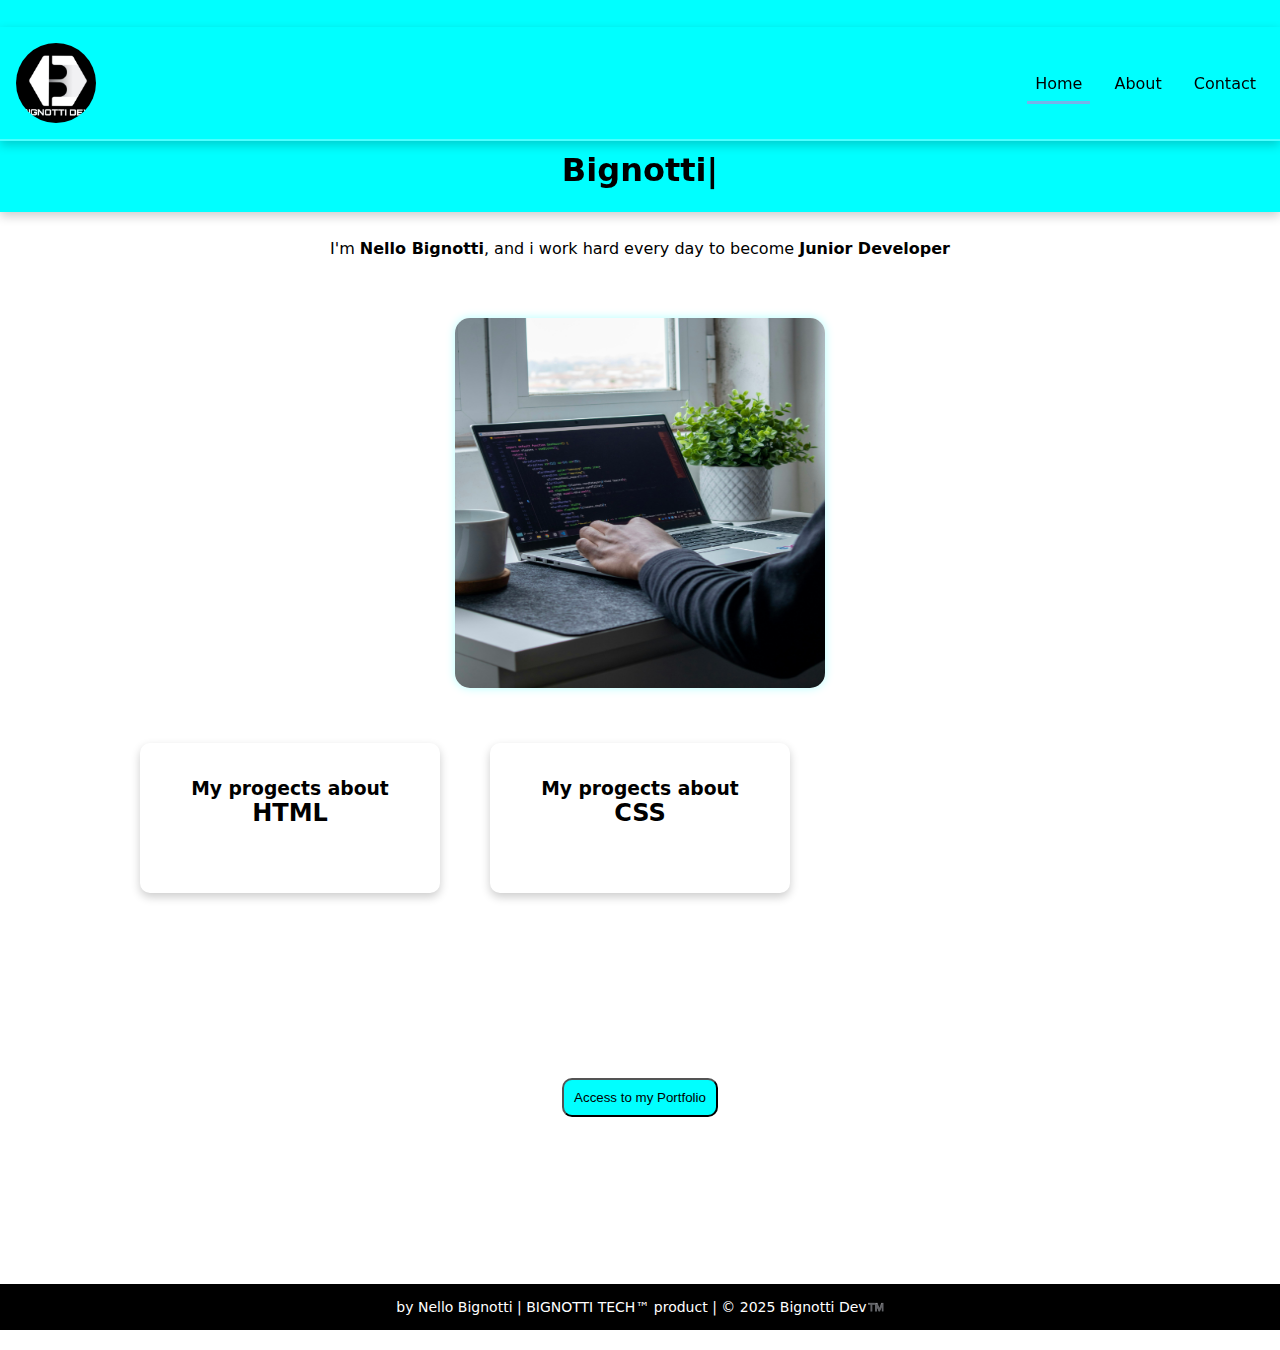
==== commit 33b7538d: "maintenance" ====
--- a/index.html
+++ b/index.html
@@ -4,13 +4,13 @@
     <meta charset="UTF-8">
     <meta name="viewport" content="width=device-width, initial-scale=1.0">
     <title>Home</title>
-
+    <!--href="https://cdnjs.cloudflare.com/ajax/libs/font-awesome/6.0.0/css/all.min.css"-->
     <link rel="stylesheet" href="https://cdnjs.cloudflare.com/ajax/libs/font-awesome/6.0.0/css/all.min.css">
     <link rel="stylesheet" href="./css/style.css">
 </head>
 <body style="text-align: center; font-family: system-ui, -apple-system, BlinkMacSystemFont, 'Segoe UI', Roboto, Oxygen, Ubuntu, Cantarell, 'Open Sans', 'Helvetica Neue', sans-serif;">
 
-    <header style=" height: 211.6px; background-color: aqua;padding-top: 27px; padding-bottom: 23px; margin: 0px; font-family: system-ui, -apple-system, BlinkMacSystemFont, 'Segoe UI', Roboto, Oxygen, Ubuntu, Cantarell, 'Open Sans', 'Helvetica Neue', sans-serif;">
+    <header class="fadeIn" style=" height: 211.6px; background-color: aqua;padding-top: 27px; padding-bottom: 23px; margin: 0px; font-family: system-ui, -apple-system, BlinkMacSystemFont, 'Segoe UI', Roboto, Oxygen, Ubuntu, Cantarell, 'Open Sans', 'Helvetica Neue', sans-serif;">
         <nav>
             <a href="index.html" id="logo"><img src="./img/logo.jpg" alt="Logo" id="imgLogo"></a>
             <input type="checkbox" id="hamburger"/>
@@ -30,6 +30,7 @@
             </ul>
         </nav>
         <h1 style=" padding-top: 10px;" id="typing-title" class="scroll-animate"></h1>
+        <a href="" id="top"></a>
     </header>
    
     <section class="container">
@@ -38,25 +39,30 @@
             <p class="scroll-animate">I'm <b>Nello Bignotti</b>,
             and i work hard every day to become <b>Junior Developer
             </b></p>
-            <button>Access to my Portfolio</button>
+            
         </div>
         <img src="./img/webdev.jpg" alt="NelloBignotti" id="img1" class="scroll-animate">
 
         <div class="container-card">
-            <div class="card scroll-animate">
-                <h2>Card Title</h2>
-                <p>That's a Animated Card</p>
+            <div id="cardHTML" class="card scroll-animate">
+                <h3 style="padding-top: 15px;">My progects about</h3>
+                <h2>HTML</h2>
             </div>
-            <div class="card scroll-animate">
-                <h2>Card Title</h2>
-                <p>That's a Animated Card</p>
+            <div id="cardCSS" class="card scroll-animate">
+                <h3 style="padding-top: 15px;">My progects about</h3>
+                <h2>CSS</h2>
             </div>
-            <div class="card scroll-animate">
-                <h2>Card Title</h2>
-                <p>That's a Animated Card</p>
+            <div id="cardJS" class="card scroll-animate">
+                <h3 style="padding-top: 15px;">My progects about</h3>
+                <h2>JAVASCRIPT</h2>
             </div>
         </div>
+         
         
+    </section>
+
+    <section id="sectionButton" style="padding-top: 100px;">
+        <button>Access to my Portfolio</button>
     </section>
     
     <footer>by Nello Bignotti | BIGNOTTI TECH™ product | © 2025 Bignotti Dev™️</footer>
@@ -84,45 +90,30 @@
     </script>
 
     <!--per far salire gli elementi. questo script + css (show ecc ecc)-->
-    <script>
-        const animatedItems = document.querySelectorAll('.scroll-animate');
-
-        function scrollAnimation() {
-            animatedItems.forEach(item => {
-                const itemTop = item.getBoundingClientRect().top;
-                const windowHeight = window.innerHeight;
-
-                if (itemTop < windowHeight - 100) {
-                    item.classList.add('show');
-                }else {
-                    item.classList.remove('show');
-                }
-            });
-        }
-
-        window.addEventListener('scroll', scrollAnimation);
-        window.addEventListener('load', scrollAnimation);
-    </script>
-
-   
-
-<script>
-    const navbarItems = document.querySelectorAll('.scroll-animate');
- 
+<script>
+    document.addEventListener("DOMContentLoaded", function () {
+    const animatedItems = document.querySelectorAll('.scroll-animate');
+
     function scrollAnimation() {
-        animatedItems.forEach(item => {
+        animatedItems.forEach((item, index) => {
             const itemTop = item.getBoundingClientRect().top;
             const windowHeight = window.innerHeight;
- 
-            if (itemTop < windowHeight - 50) {
-                item.classList.add('show');
+
+            if (itemTop < windowHeight - 90) {
+                setTimeout(() => {
+                    item.classList.add('show');
+                }, index * 150); // Effetto a cascata
+            } else {
+                item.classList.remove('show');
             }
         });
     }
- 
+
     window.addEventListener('scroll', scrollAnimation);
     window.addEventListener('load', scrollAnimation);
- </script>
+});
+
+</script>
 
 <script>
     window.addEventListener("scroll", function() {
@@ -181,28 +172,46 @@
     });
 </script>
 
-<script>
+<!--button backtotop per tornare in alto-->
+<script>
+    
+
     document.addEventListener("DOMContentLoaded", function() {
-        const backToTop = document.getElementById("backToTop");
-        if (!backToTop) {
-            console.error("⚠️ Il bottone 'backToTop' non è stato trovato nel DOM!");
-            return; // Esce dallo script se il bottone non esiste
-        }
-
-        window.addEventListener("scroll", function() {
-            if (window.scrollY > 200) { 
-                backToTop.classList.add("show");
-                backToTop.classList.remove("hidden");
-            } else {
-                backToTop.classList.remove("show");
-                backToTop.classList.add("hidden");
-            }
-        });
-
-        backToTop.addEventListener("click", function() {
-            window.scrollTo({ top: 0, behavior: "smooth" });
-        });
-    });
+    const backToTop = document.getElementById("backToTop");
+
+    window.addEventListener("scroll", function() {
+        if (window.scrollY > 200) { 
+            backToTop.classList.add("show");
+            backToTop.classList.remove("hidden");
+        } else {
+            backToTop.classList.remove("show");
+            backToTop.classList.add("hidden");
+        }
+    });
+    
+    backToTop.addEventListener("click", function() {
+        smoothScrollToTop(200); // Durata: 200ms
+    });
+
+    function smoothScrollToTop(duration) {
+        const start = window.scrollY;
+        const startTime = performance.now();
+
+        function scrollStep(currentTime) {
+            const elapsedTime = currentTime - startTime;
+            const progress = Math.min(elapsedTime / duration, 1); // Normalizza tra 0 e 1
+            window.scrollTo(0, start * (1 - progress));
+
+            if (progress < 1) {
+                requestAnimationFrame(scrollStep);
+            }
+        }
+
+        requestAnimationFrame(scrollStep);
+    }
+});
+
+    
 </script>
 
 
--- a/css/style.css
+++ b/css/style.css
@@ -184,6 +184,10 @@
         align-items: center;
     }
     
+    #sectionButton{
+        padding-top: 30px;
+        padding-bottom: 100px;
+    }
 }
 
 @media screen and (min-width: 600px){
@@ -292,14 +296,28 @@
     box-shadow: 0px 0px 75px rgba(0, 255, 255, 0.8);
 }
 
+#logo{
+    text-decoration: none;
+    display: block;
+    outline: none;
+    text-decoration: none;
+    box-shadow: none;
+    margin: 0;
+    padding: 0;
+    line-height: 0;
+}
+
 #imgLogo {
     width: 80px;
     border-radius: 50%;
     transition: transform 0.6s cubic-bezier(0.4, 0, 0.2, 1);
+    border: none;
+    vertical-align: middle;
 }
 
 #imgLogo:hover {
     transform: scale(1.2) rotate(8deg);
+    position: relative;
 }
 
 .scroll-animate {
@@ -471,14 +489,14 @@
 
 
 .card{
-    background-color: white;
+    background-color: rgb(255, 255, 255);
     padding: 20px;
     margin: 15px;
     width:300px;
     height: 150px;
     border-radius: 10px;
     box-shadow: 0 4px 10px rgba(0, 0, 0, 0.2);
-    transition: transform 0.3s ease-in-out, box-shadow 0.3s ease-in-out;
+    transition: transform 0.3s ease-in-out, box-shadow 0.3s ease-in-out, background-color 0.5s ease-in,background-color 0.7s ease-out;
 }
 
 .card:hover{
@@ -520,4 +538,24 @@
 #backToTop.show {
     opacity: 1;
     visibility: visible;
-}
+    transform: scale(1.1);
+}
+
+#backToTop:hover{
+    transform: scale(1.2);
+}
+
+#cardHTML:hover{
+    transition: background-color 0.5 ease-in-out;
+    background-color: red;
+}
+
+#cardCSS:hover{
+    transition: background-color 0.5 ease-in-out;
+    background-color: rgb(11, 93, 200);
+}
+
+#cardJS:hover{
+    transition: background-color 0.5 ease-in-out;
+    background-color: greenyellow;
+}